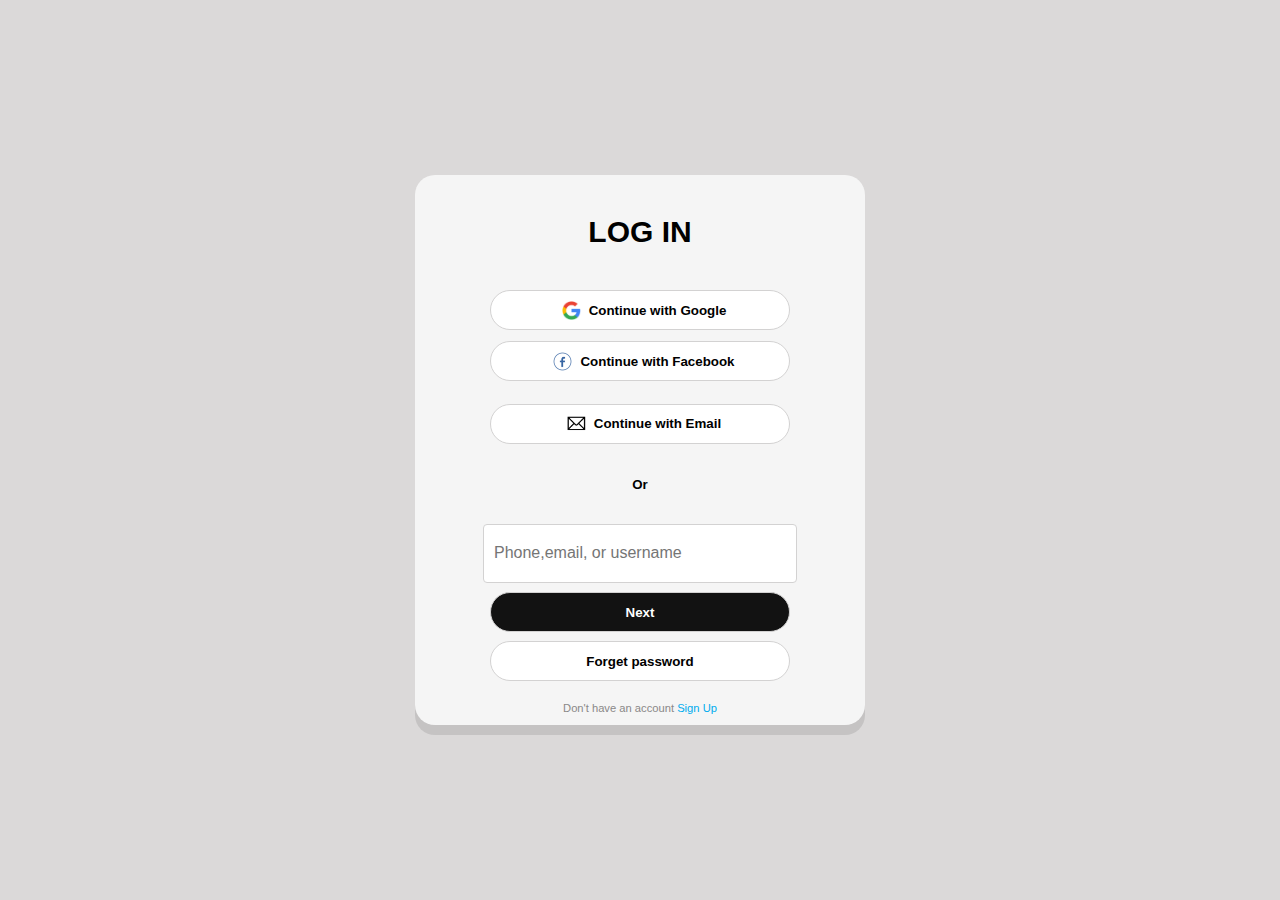
==== login.html @ d65845cc "Add files via upload" ====
<!DOCTYPE html>
<!-- Created by Coding Pakistan -->
<html lang="en">
<head>
<meta charset="UTF-8">
<meta http-equiv="X-UA-Compatible" content="IE=edge">
<meta name="viewport" content="width=device-width, initial-scale=1.0">
<title>NolanAI</title>
<link rel="stylesheet" href="login.css">

</head>
<body>
<div class="container">
    <h3>LOG IN</h3>
<div class="box box-one">
<button onclick="signin()">
<img src="google.png" width="19">
<span>Continue with Google</span>
</button>
<button id="login" onclick="login()">    
<img src="facebook.png" width="19">
<span>Continue with Facebook</span>
</button>
<div id="status"></div>
<button>
    <img src="email.png" width="19">
    <span>Continue with Email</span>
    </button>
</div>
<h5>Or</h5>
<div class="box box-two">
<form>
<input type="text" placeholder="Phone,email, or username"/>
</form>
<button class="next-btn">Next</button>
<button>Forget password</button>
</div>
<p>Don't have an account <a href="#">Sign Up</a></p>
</div>






<script src="https://ajax.googleapis.com/ajax/libs/jquery/3.3.1/jquery.min.js"></script>
<script src="main.js"></script>


<script>  
  function login(){
      FB.login(function(response){
         console.log(response);
      })
  }

  window.fbAsyncInit = function() {
    FB.init({
      appId            : '3725985780972266',
      xfbml            : true,
      version          : 'v19.0'
    });
  };
</script>
<script async defer crossorigin="anonymous" src="https://connect.facebook.net/en_US/sdk.js"></script>



</body>
</html>
---- login.css ----
/* Created by Coding Pakistan */
body{
  background-color: rgb(219, 217, 217);
  background-image: url("l1.png");
  }
  .container{
  position: absolute;
  top: 50%;
  left: 50%;
  transform: translate(-50%,-50%);
  background: whitesmoke;
  width: 450px;
  height: 550px;
  border-radius: 20px;
  box-shadow: 0 10px rgb(110, 110, 110,.2);
  display: flex;
  flex-direction: column;
  justify-content: center;
  align-items: center;
  font-family: 'Poppins', sans-serif;
  }
  .box, .box button{
  display: flex;
  align-items: center;
  }
  .box{
  width: 300px;
  height: 240px;
  flex-direction: column;
  justify-content: space-evenly;
  }
  .box button{
  width: 300px;
  height: 40px;
  background-color: #fff;
  outline: none;
  font-weight: bold;
  border: 1px solid rgb(211, 210, 210);
  border-radius: 20px;
  justify-content: center;
  font-family: 'Poppins', sans-serif;
  }
  .box-one button img{
  margin: 0 .5rem;
  }
  .box-one i{
  color: #00acee;
  font-size: 1.8rem;
  }
  .box-two input{
  position: relative;
  width: 300px;
  height: 55px;
  outline: none;
  border: 1px solid rgb(211, 210, 210);
  border-radius: 4px;
  padding-left: 10px;
  }
  .box-two input label{
  position: absolute;
  top: 0;
  }
  .box-two input::placeholder{
  font-size: 1rem;
  }
  .box-two input:focus{
  border: 1px solid #00acee;
  }
  .box-two .next-btn{
  background-color: #121212;
  color: #fff;
  }
  .container p{
  font-size: .7rem;
  color: rgb(138, 136, 136);
  }
  .container p a{
  text-decoration: none;
  color: #00acee;
  }

  .container h3{
    font-size: 30px;
    text-align: center;
    padding-top: 10px;
  }
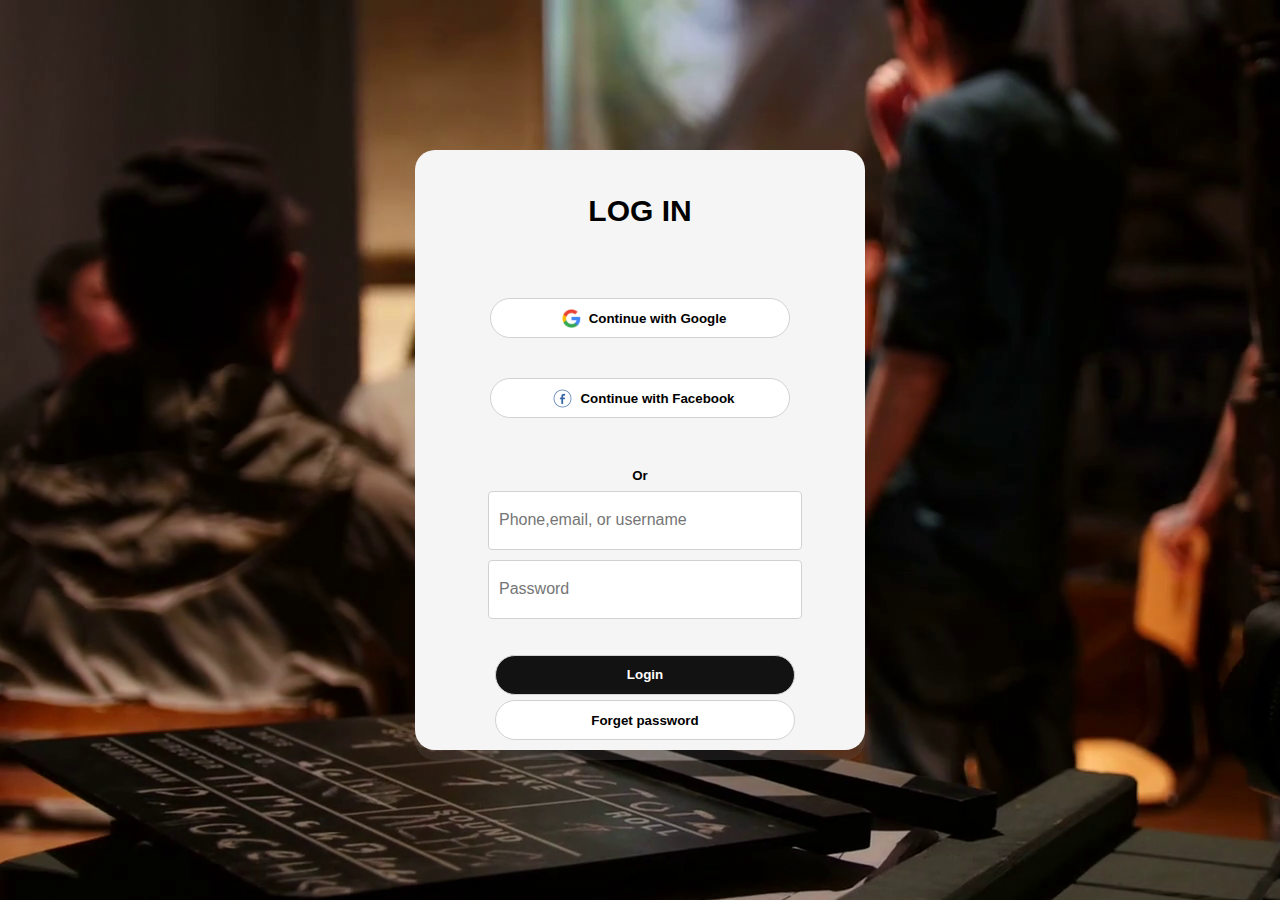
==== commit e41eff4a: "i do some changes in login html,css" ====
--- a/login.html
+++ b/login.html
@@ -1,5 +1,4 @@
 <!DOCTYPE html>
-<!-- Created by Coding Pakistan -->
 <html lang="en">
 <head>
 <meta charset="UTF-8">
@@ -22,20 +21,16 @@
 <span>Continue with Facebook</span>
 </button>
 <div id="status"></div>
-<button>
-    <img src="email.png" width="19">
-    <span>Continue with Email</span>
-    </button>
 </div>
 <h5>Or</h5>
 <div class="box box-two">
-<form>
-<input type="text" placeholder="Phone,email, or username"/>
+<form name="loginform">
+<input type="email" placeholder="Phone,email, or username" name="email" required/>
+<input type="password" placeholder="Password" name="password" required/>
 </form>
-<button class="next-btn">Next</button>
+<button class="next-btn" type="submit" onclick="loginvalid()">Login</button>
 <button>Forget password</button>
 </div>
-<p>Don't have an account <a href="#">Sign Up</a></p>
 </div>
 
 
@@ -45,6 +40,7 @@
 
 <script src="https://ajax.googleapis.com/ajax/libs/jquery/3.3.1/jquery.min.js"></script>
 <script src="main.js"></script>
+<script src="script.js"></script>
 
 
 <script>  
--- a/login.css
+++ b/login.css
@@ -1,4 +1,4 @@
-/* Created by Coding Pakistan */
+
 body{
   background-color: rgb(219, 217, 217);
   background-image: url("l1.png");
@@ -10,7 +10,7 @@
   transform: translate(-50%,-50%);
   background: whitesmoke;
   width: 450px;
-  height: 550px;
+  height: 600px;
   border-radius: 20px;
   box-shadow: 0 10px rgb(110, 110, 110,.2);
   display: flex;
@@ -55,7 +55,17 @@
   border: 1px solid rgb(211, 210, 210);
   border-radius: 4px;
   padding-left: 10px;
+  margin-top: -40px;
+  margin-bottom: 30px;
   }
+.container h5{
+  margin-top: -30px;
+}
+.box-two{
+  margin-left: 10px;
+}
+
+
   .box-two input label{
   position: absolute;
   top: 0;
